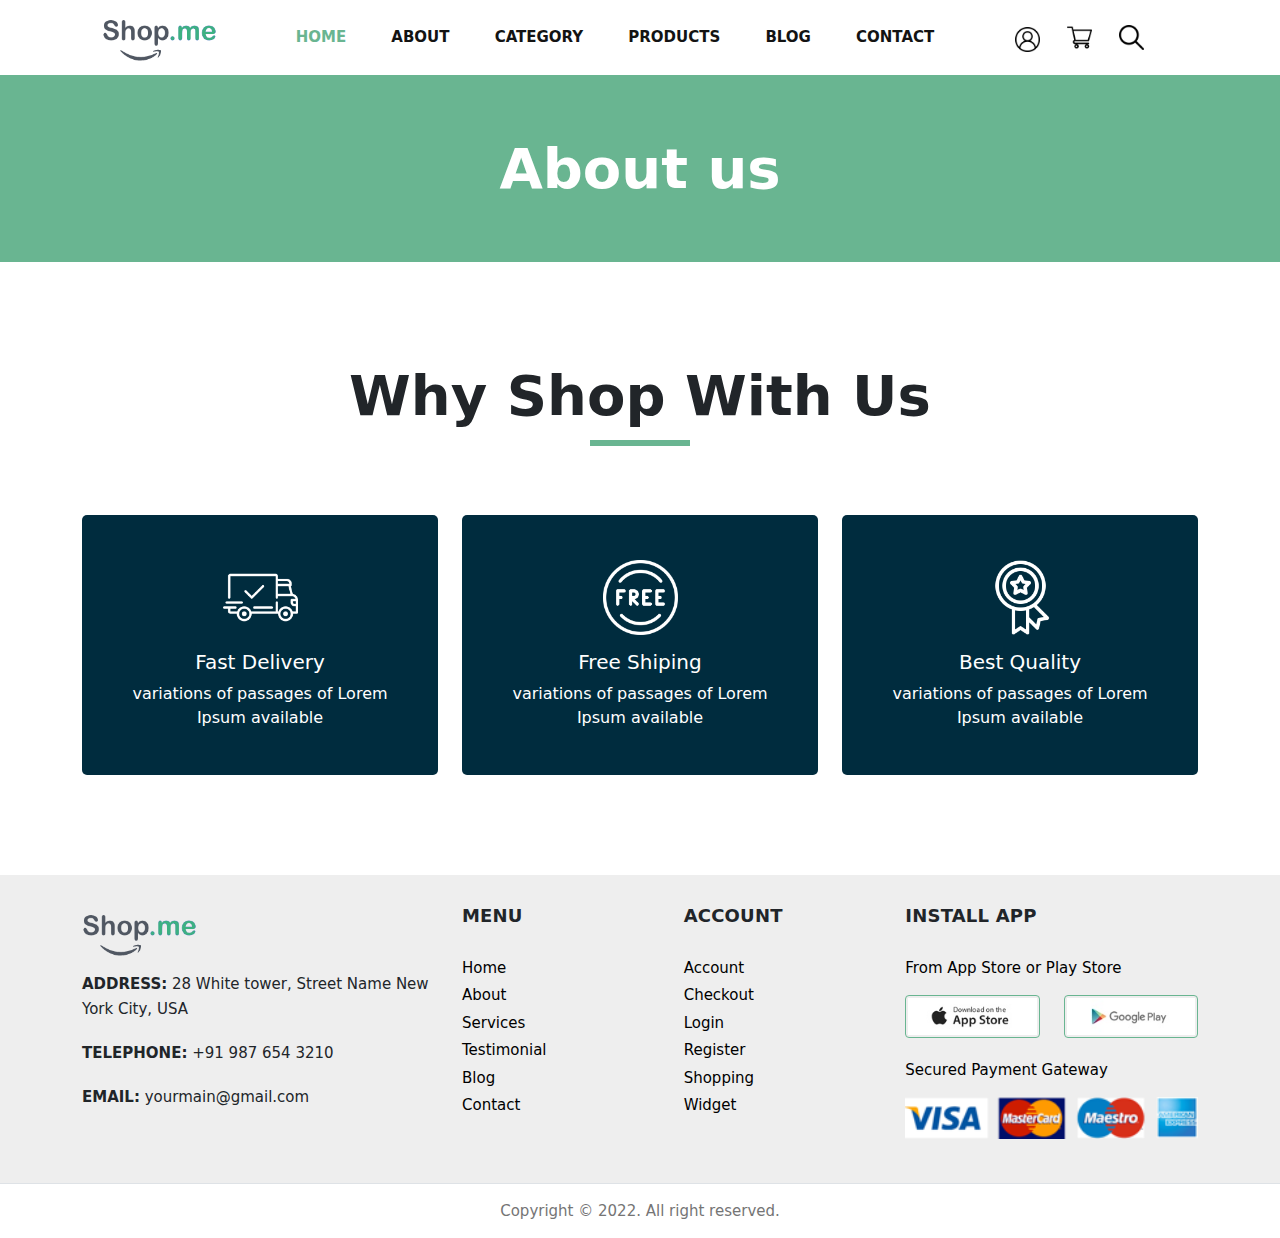
==== about.html @ d67a0553 "new version" ====
<!DOCTYPE html>
<html>
<head>
	<meta charset="utf-8">
	<meta name="viewport" content="width=device-width, initial-scale=1">
	<title></title>
	<script type="text/javascript" src="assets/js/jquery.min.js"></script>
	<link rel="stylesheet" type="text/css" href="style.css">
	<link rel="stylesheet" type="text/css" href="assets/css/bootstrap.min.css">
	<link rel="stylesheet" type="text/css" href="https://cdnjs.cloudflare.com/ajax/libs/font-awesome/6.2.0/css/all.min.css">
	<link rel="stylesheet" href="assets/css/swiper-bundle.min.css"/>
	<link rel="stylesheet" type="text/css" href="assets/css/owl.carousel.min.css">
    <style type="text/css">
    	.owl-nav i {
  font-size: 52px;
}

.owl-nav .owl-prev {
  left: -30px;
}

.owl-nav .owl-next {
  right: -30px;
}
.owl-carousel .nav-btn{
  height: 47px;
  position: absolute;
  width: 26px;
  cursor: pointer;
  top: 100px !important;
}

.owl-carousel .owl-prev.disabled,
.owl-carousel .owl-next.disabled{
pointer-events: none;
opacity: 0.2;
}

.owl-carousel .prev-slide{
  background: url(nav-icon.png) no-repeat scroll 0 0;
  left: -33px;
}
.owl-carousel .next-slide{
  background: url(nav-icon.png) no-repeat scroll -24px 0px;
  right: -33px;
}
.owl-carousel .prev-slide:hover{
 background-position: 0px -53px;
}
.owl-carousel .next-slide:hover{
background-position: -24px -53px;
}  
    </style>
</head>
<body>
	<div>
		<div class="login-register-popup" id="login-popup" style="display: none;">
    <div class="row m-0">
        <div class="col-lg-8 col-md-6 hide-on-mobile d-md-block d-sm-none p-0">
            <div class="login-register-popup-left hide-on-mobile">
            </div>
        </div>  
        <div class="col-lg-4 col-md-6 col-sm-12 col-12 p-0 m-0" style="background-color: #211E1E;">
            <div class="login-register-popup-right">
                <div class="login-register-popup-right-inner">
                <div class="login-popup-opt-section" style="">
                    
                    <div class="close-login-register-popup boadytext4">X</div>
                    <div class="login-register-popup-right-logo pb-3">
                    <a href="#!">    
                    <img class="mb-4" src="assets/img/logo.png">
                  </a>
                    </div>
                    
                    <div class="login-title">Sign In</div>
                    <div class="boadytext4 text-center py-4 text-center">Sign in to get started</div>
                    <div class="new-input-box" id="opt-input">
                        <div class="omrs-input-group">
                            <label class="omrs-input-underlined">
                              <input required="" id="signiniEmail" autocomplete="off">
                              <span class="omrs-input-label">Email</span>
                              <div class="omrs-input-helper"></div>
                            </label>
                        </div>
                    </div>
                    <span class="errormessage text-center createAccount" style="display:none;">Create an account to Sign In.</span> 
                    <div class="w-100 mt-3 cta-button"> <a href="#!" class="w-100 text-center">SIGN IN</a></div>
                    <div class="boadytext4 text-center pt-3 show-login-with-password-section mb-2" role="button">or use Social Login</div>
                    <div class="social-login">
                    <button type="button">
                        <div class="social-login-img-fb"></div>
                    </button>
                    <button type="button">
                        <div class="social-login-img-twt"></div>
                    </button>
                    <button type="button">
                        <div class="social-login-img-glg"></div>
                    </button>
                    </div>
                    <div class="boadytext4 pt-3 text-center">Don’t have an account? <span role="button" class="register-me-now highlight-primary create-account-section">Create Account</span></div>
                </div>
                     
           			 <div class="register-popup-section" style="display: none;">
                    <div class="close-login-register-popup boadytext4">X</div>
                    <div class="login-register-popup-right-logo pb-3">
                    <a href="https://arsenal.reeble.io/arsenal_digital">    <img src="/arsenal_digital/assets/img/web/logo-white-1.png"></a>
                    </div>
                    <div class="boadytext4 highlight-primary pb-3 text-center"></div>
                    <div class="boadytext4 text-center pb-4 text-center">Create an account</div>
                    <div class="new-input-box ">
                        <div class="omrs-input-group">
                            <label class="omrs-input-underlined">
                              <input required="" id="email" autocomplete="off">
                              <span class="omrs-input-label">Email</span>
                              <span class="omrs-input-helper"></span>
                            </label>
                        </div>
                    </div>  
                    <!-- <span class="errormessage text-center loginmessagebox create-acc-error"></span>     -->
                    <span class="errormessage text-center userExistError" style="display:none;">An account with this email exists. Please Sign In.</span>
                    <div class="cutsom-new-button-fill-new w-100 register-verify-otp-button mt-5 make-disable-button mb-3" id="requestotp">REQUEST OTP</div>
                    <div class="boadytext4 text-center">OR</div>
                    <div class="social-login ">
                    <button type="button">
                        <div class="social-login-img-fb"></div>
                    </button>
                    <button type="button">
                        <div class="social-login-img-twt"></div>
                    </button>
                    <button type="button">
                        <div class="social-login-img-glg"></div>
                    </button>
                    </div>
                    <div class="boadytext5 text-center pt-3 create-page-text">By signing up, you agree to our
                        <a href="https://arsenal.reeble.io/arsenal_digital/terms" class="create-redirect"> Terms of Service</a> and <a class="create-redirect" href="https://arsenal.reeble.io/arsenal_digital/privacy"> Privacy Policy.</a></div>
                                <div class="boadytext4 pt-3 text-center">Already have an account?<span class="sign-in-menu" style="color:var(--primary);"> Sign In</span></div>
                            </div>  
                    </div>
                </div>
            </div>
        </div>      
    </div>
	<section class="navigation">
  <div class="nav-container container">
    <div class="brand text-dark">
      <a class="text-dark" href="index.html">
<img class="my-2" src="assets/img/logo.png">
      </a>
    </div>
    <nav>
      <div class="nav-mobile"><a id="navbar-toggle" href="#!"><span></span></a></div>
      <ul class="nav-list m-0">
        <li>
          <a class="active" href="index.html">Home</a>
        </li>
        <li>
          <a href="about.html">About</a>
        </li>
        <li>
          <a href="#!">Category</a>
          <ul class="p-0 navbar-dropdown">
            <li>
              <a href="#!">Mens</a>
            </li>
            <li>
              <a href="#!">Womens</a>
            </li>
            <li>
              <a href="#!">Kids</a>
            </li>
          </ul>
        </li>
        <li>
          <a href="product.html">Products</a>
        </li>
        <li>
          <a href="blog.html">Blog</a>
        </li>
        <li>
          <a href="contact.html">Contact</a>
        </li>
        
      </ul>
    </nav>
    <div class="row justify-content-center align-items-center">
    	
    	
    	<div class="login-icon col-md-3">
    		<div>
    			<img src="assets/img/icons/user.png" width="25px">
    		</div>
    	</div>
    	<div class="cart col-md-3">
    		<div>
    			<img src="assets/img/icons/shopping-cart.png" width="25px">
    		</div>
    	</div>
    	<div class="search-box">
    		<input type="text" placeholder="Search here...">
    	</div>
    	<div class="search-icon col-md-3">
    		<div>
    			<img src="assets/img/icons/search.png" width="25px">
    		</div>
    	</div>
    	<div class="close-btn col-md-3">
    		<div>
    			<img src="assets/img/icons/close.png" width="38px">
    		</div>
    	</div>
    	
    </div>
  </div>
</section>
<section class="about-us why-shop mb-5">
	<div class="main-title-page">
				<h1>About us</h1>
			</div>
	<div class="container margin-top-bottom">
			<div class="main-title pb-4 mt-5">
				<h1>Why Shop With Us</h1>
			</div>
			<div class="row">
				<div class="col-md-4">
					<div class="box-outer">
						<div class="box-inner">
							<div class="image-box">
								<img src="assets/img/about-icon1.png" width="100%">
							</div>
							<div class="infomartion">
								<h5 class="about-title">Fast Delivery</h5>
								<p class="mb-0">variations of passages of Lorem Ipsum available</p>
							</div>
						</div>
					</div>
				</div>
				<div class="col-md-4">
					<div class="box-outer">
						<div class="box-inner">
							<div class="image-box">
								<img src="assets/img/about-icon2.png" width="100%">
							</div>
							<div class="infomartion">
								<h5 class="about-title">Free Shiping</h5>
								<p class="mb-0">variations of passages of Lorem Ipsum available</p>
							</div>
						</div>
					</div>
				</div>
				<div class="col-md-4">
					<div class="box-outer">
						<div class="box-inner">
							<div class="image-box">
								<img src="assets/img/about-icon3.png" width="100%">
							</div>
							<div class="infomartion">
								<h5 class="about-title">Best Quality</h5>
								<p class="mb-0">variations of passages of Lorem Ipsum available</p>
							</div>
						</div>
					</div>
				</div>

			</div>
		</div>
</section>
<footer>
	<div class="container">
		<div class="row mb-4">
			<div class="col-md-4">
				<div>
				<div class="logo-footer">
					<a href="#!">
						<img class="mt-1 mb-3" src="assets/img/logo.png">
					</a>
				</div>
				<div class="footer-info">
					<p>
						<strong>ADDRESS:</strong>
						 28 White tower, Street Name New York City, USA
					</p>
					<p>
						<strong>TELEPHONE:</strong>
						 +91 987 654 3210
					</p>
					<p>
						<strong>EMAIL:</strong>
						 yourmain@gmail.com
					</p>
				</div>
			</div>
			</div>
			<div class="col-md-8">
				<div class="row">
					<div class="col-md-7">
						<div class="row">
							<div class="col-md-6">
								<div class="widget_menu">
									<h3>MENU</h3>
									<ul>
                           <li><a href="#">Home</a></li>
                           <li><a href="#">About</a></li>
                           <li><a href="#">Services</a></li>
                           <li><a href="#">Testimonial</a></li>
                           <li><a href="#">Blog</a></li>
                           <li><a href="#">Contact</a></li>
                        </ul>
								</div>
							</div>
							<div class="col-md-6">
								<div class="widget_menu">
									<h3>ACCOUNT</h3>
									<ul>
                           <li><a href="#">Account</a></li>
                           <li><a href="#">Checkout</a></li>
                           <li><a href="#">Login</a></li>
                           <li><a href="#">Register</a></li>
                           <li><a href="#">Shopping</a></li>
                           <li><a href="#">Widget</a></li>
                        </ul>
								</div>
							</div>
						</div>
					</div>
					<div class="col-md-5">
						<div class="install-detail">
									<h3>INSTALL APP</h3>
									<p>From App Store or Play Store</p>
									<div class="row pt-3 ">
										<div class="col-md-6">
											<div class="platform">
												<a href="#!">
												<img src= "assets/img/app.jpg">
												</a>
											</div>
										</div>
										<div class="col-md-6">
											<div class="platform">
												<a href="#!">
												<img src= "assets/img/play.jpg">
											</a>
											</div>
										</div>
										<div class="payment-detail pt-3">
										<p>Secured Payment Gateway</p>
										<div class="row pt-3">
											<div class="col-md-12">
												<div class="payment-img">
													<a href="#!">
														<img src="assets/img/pay/pay.png" width="100%">
													</a>
												</div>
											</div>
											<!-- <div class="col-md-3"></div>
											<div class="col-md-3"></div>
											<div class="col-md-3"></div> -->
										</div>
									</div>
									</div>
								</div>
					</div>

				 </div>
			</div>

		</div>
	</div>
</footer>
<section class="copyright">
<div class="cpy_ footer-strip text-center py-3 border-top positon-absolute bottom-0">
         <p class="mx-auto">Copyright © 2022. All right reserved.
         
         </p>
      </div>
 </section>
</div>
 <script src="assets/js/swiper-bundle.min.js"></script>
<script type="text/javascript" src="assets/js/bootstrap.min.js"></script>
<script type="text/javascript" src="assets/js/owl.carousel.min.js"></script>
<script type="text/javascript" src="script.js"></script>

    <!-- <script type="text/javascript">
    	$('.owl-carousel').owlCarousel({
    loop:false,
    margin:30,
    nav:true,
    center:true,
    dots:true,
    autoplay:true,
    navText:["<div class='nav-btn prev-slide'></div>","<div class='nav-btn next-slide'></div>"],
    responsive:{
        0:{
            items:1
        },
        600:{
            items:3
        },
        1000:{
            items:5
        }
    }
})
    </script> -->
</body>
</html>
---- style.css ----
@import url('https://fonts.googleapis.com/css?family=Roboto');

:root {
    --primary: #69B591;
    /*--startingloadercolor: 52, 100, 115;*/
    --whitecolor: #fff;
    --blackfontcolor: #131313;
    --RobotoBold: "Roboto Bold";
    --RobotoMedium: "Roboto Medium";
}
body{
    margin: 0;
     padding: 0;
     font-family: 'Roboto', sans-serif;
     overflow-x: hidden!important;
}
a {
    text-decoration: none;
}
 .navigation {
    /*position: fixed;*/
    display: block;
    top: 0;
    width: 100%;
    background: #fff;
    padding: 5px;
    z-index: 99999;
}

 .brand {
     /*position: absolute;*/
     display: flex;
     justify-content: center;
     align-items: center;
     padding-left: 20px;
     /*float: left;*/
     line-height: 55px;
     text-transform: uppercase;
     font-size: 1.4em;
}

 .brand a, .brand a:visited {
     color: #ffffff;
     text-decoration: none;
}

.brand img{
    width: 115px;
}

 .nav-container {
     /*max-width: 1000px;*/
     margin: 0 auto;
     display: flex;
     justify-content: space-between;
}

 nav ul {
     list-style: none;
     margin: 0;
     padding: 0;

}
 nav ul li {
     position: relative;
     display: inline-block;
}
 nav ul li a,nav ul li a:visited {
     display: block;
     padding: 0 20px;
     line-height: 55px;
     text-decoration: none;
}
 nav ul li a{
     padding: 5px 20px;
    color: #131313;
    text-align: center;
    text-transform: uppercase;
    -webkit-transition: all 0.3s;
    transition: all 0.3s;
    font-weight: 700;
    font-size: 15px;
}
nav ul li a.active{
    color: var(--primary);
}
 nav ul li a:hover, nav ul li a:visited:hover {
     color: var(--primary);
}
}
}
 nav ul li a:not(:only-child):after, nav ul li a:visited:not(:only-child):after {
     padding-left: 4px;
     content: ' \025BE';
}
 nav ul li ul li {
     min-width: 190px;
}
 nav ul li ul li a {
     padding: 15px;
     line-height: 20px;
}
.search-box{
    position: absolute;
    right: -100%;
    /*height: 100%;*/
    width: 100%;
    display: flex;
    background: #fff;
    align-items: center;
    padding: 0 30px;
    transition: 0.5s ease-in-out;
}
.search-box.active{
    right: 0;
}
.search-box input{
    width: 100%;
    border: none;
    outline: none;
    height: 50px;
    font-size: 1.2em;
    background: #fff;
    border-bottom: 1px solid rgba(0, 0, 0, 0.5);
    }
 .navbar-dropdown {
     position: absolute;
     display: none;
     z-index: 1;
     background: #fff;
     box-shadow: 0 0 35px 0 rgba(0,0,0,0.25);
}

.additional{
    display: flex;
    justify-content: center;
    align-items: center;
    cursor: pointer;
}
.cart{
      padding: 5px 20px;
    color: #131313;
    text-align: center;
    text-transform: uppercase;
    /*border-radius: 5px;*/
    -webkit-transition: all 0.3s;
    transition: all 0.3s;
    font-weight: 700;
    cursor: pointer;
}
.search-icon{
    padding: 5px 20px;
    color: #131313;
    text-align: center;
    text-transform: uppercase;
    /*border-radius: 5px;*/
    -webkit-transition: all 0.3s;
    transition: all 0.3s;
    font-weight: 700;
    cursor: pointer;
    position: static;
    transition: 0.5s all;
}
.search-icon.active{
    position: relative;
}
.close-btn{
    opacity: 0;
    visibility: hidden;
    scale: 0;
    cursor: pointer;
}
.close-btn.active{
     opacity: 1;
    visibility: visible;
    scale: 1;
}
.login-icon{
    font-size: 20px;
     padding: 5px 20px;
    color: #131313;
    text-align: center;
    text-transform: uppercase;
    /*border-radius: 5px;*/
    -webkit-transition: all 0.3s;
    transition: all 0.3s;
    font-weight: 700;
    cursor: pointer;
}
.login-image-left{
    background: url('assets/img/3.png');
}
/*account page*/

.account-page{
    margin-bottom: 40px;
}
.form-container{
    background: #fff;
    /*width: 300px;*/
    height: 400px;
    position: relative;
    text-align: center;
    padding: 20px 0;
    margin: auto;
    overflow: hidden;
}
.form-container span{
    font-weight: bold;
    padding: 0 10px;
    color: #555;
    cursor: pointer;
    width: 100px;
    display: inline-block;
}
.form-btn{
    display: inline-block;
}
.boadytext4 {
    font-size: 16px;
    font-weight: 400;
    line-height: 26px;
}
.login-title{
        font-size: 36px;
    line-height: 19px;
    text-align: center;
    color: var(--primary);
    margin-bottom: 20px;
}
.login-register-popup {
    width: 100%;
    height: 100vh;
    position: fixed;
    background: var(--blackfontcolor);
    z-index: 100;
    display: none;
    z-index: 99999;
    color: white;
}
.login-register-popup-left {
    background: url(assets/img/b4.jpg)no-repeat;
    height: 100vh;
    background-size: cover;
    position: relative;
    overflow: hidden;
}
.login-register-popup-right-inner {
    position: relative;
    width: 100%;
}
.login-register-popup-right {
    height: 100vh;
    display: flex;
    width: 320px;
    MIN-WIDTH: 320px;
    align-items: center;
    margin: 0 auto;
    float: none;
    justify-content: center;
}
.login-register-popup-right-logo img {
    height: 70px;
    width: auto;
    margin: 0 auto;
    float: none;
    display: block;
}
.omrs-input-underlined{width: 100%;     position: relative;}

.omrs-input-underlined > input,
.omrs-input-filled > input {
    border: none;
        border-bottom: 0.125rem solid #F0EFF4;
    width: 100%;
    height: 62px;
    font-size: 16px;
    padding-left: 0.875rem;
    line-height: 147.6%;
    padding-top: 1.4rem;
    padding-bottom: 0.5rem;
    background: rgba(127, 131, 134, 0.1);
    color: rgb(127 131 134 / 84%);
}
.highlight-primary{color: var(--primary)!important;}


.omrs-input-underlined > input:focus,
.omrs-input-filled > input:focus {
    outline: none;
}

.omrs-input-underlined > .omrs-input-label,
.omrs-input-filled > .omrs-input-label {
    position: absolute;
    top: 1.2rem;
    left: 1rem;
    line-height: 147.6%;
    transition: top .2s;
}

.omrs-input-underlined > svg,
.omrs-input-filled > svg {
    position: absolute;
    top: 0.9375rem;
    right: 0.875rem;
    fill: var(--whitecolor);
}

.omrs-input-underlined > .omrs-input-helper,
.omrs-input-filled > .omrs-input-helper {
    font-size: 0.9375rem;
    color: var(--whitecolor);
    letter-spacing: 0.0275rem;
    margin: 0.125rem 0.875rem;
}

.omrs-input-underlined > input:hover,
.omrs-input-filled > input:hover {
}
.otperrormssg{
    color:red;
}

.errormessage,
.omrs-input-underlined > .omrs-input-helper{
    color: red;
    margin-top: 10px;
    letter-spacing: 0.0275rem;
    margin: 0.125rem ;
   /*  display: block;
    margin-left: 13px; */
}
.loginmessagebox{
       /*  min-height: 20px;
    margin: 30px 0;
    display: block; */
    }
.omrs-input-underlined > input:focus + .omrs-input-label,
.omrs-input-underlined > input:valid + .omrs-input-label,
.omrs-input-filled > input:focus + .omrs-input-label,
.omrs-input-filled > input:valid + .omrs-input-label {
    top: 0;
    /*font-size: 1.5rem;*/
    margin-bottom: 32px;;
}

.omrs-input-underlined:not(.omrs-input-danger) > input:focus + .omrs-input-label,
.omrs-input-filled:not(.omrs-input-danger) > input:focus + .omrs-input-label {
    color: var(--primary);
}

.omrs-input-label{   }
.omrs-input-underlined:not(.omrs-input-danger) > input:focus,
.omrs-input-filled:not(.omrs-input-danger) > input:focus {
    border-color: var(--primary);
}

.omrs-input-underlined:not(.omrs-input-danger) > input:focus ~ svg,
.omrs-input-filled:not(.omrs-input-danger) > input:focus ~ svg {
    /*fill: var(--omrs-color-ink-high-contrast);*/
}

/** DISABLED **/

.omrs-input-underlined > input:disabled {
    background: var(--omrs-color-bg-low-contrast);
    cursor: not-allowed;
}

.omrs-input-underlined > input:disabled + .omrs-input-label,
.omrs-input-underlined > input:disabled ~ .omrs-input-helper{
    color: var(--omrs-color-ink-low-contrast);
}

.omrs-input-underlined > input:disabled ~ svg {
    fill: var(--omrs-color-ink-low-contrast);
}
.social-login {
    text-align: center;
}
.social-login button {
    outline: none;
    border: none;
    margin: 5px 0;
    padding: 0;
}
.social-login .social-login-img-fb {
    background-image: url(assets/img/social-login-fb.png);
    background-position: 0px 0px;
    background-size: 741px 35px;
    width: 247px;
    height: 35px;
    line-height: 35px;
    background-repeat: no-repeat;
    position: static;
}
.social-login .social-login-img-twt {
    background-image: url(assets/img/social-login-glg.png);
    background-position: -247px 0px;
    background-size: 741px 35px;
    width: 247px;
    height: 35px;
    line-height: 35px;
    background-repeat: no-repeat;
    position: static;
}
.social-login .social-login-img-glg {
    background-image: url(assets/img/social-login-twt.png);
    background-position: -494px 0px;
    background-size: 741px 35px;
    width: 247px;
    height: 35px;
    line-height: 35px;
    background-repeat: no-repeat;
    position: static;
}
.close-login-register-popup {
    position: absolute;
    top: -15px;
    right: -15px;
    width: 30px;
    height: 30px;
    background: #303334;
    border-radius: 50%;
    text-align: center;
    box-shadow: 1px 2px 3px #00000087;
    cursor: pointer;
    display: flex;
    justify-content: center;
    align-items: center;
}
.form-container form{
    max-width: 300px;
    padding: 0 02px;
    position: absolute;
    top: 130px;
    transition: transform 1s;
}
form input{
    width: 100%;
    height: 30px;
    margin: 10px 0;
    padding: 0 10px;
    border: 1px solid #ccc;
}
form .btn{
    width: 100%;
    border: none;
    cursor: pointer;
    margin: 10px 0;
}
form .btn:focus{
    outline: none;
}
#loginform{
    left: -300px;
    padding: 0px 15px;
}
#regform{
    left: 0;
    padding: 0px 15px;
}
form a{
    font-size: 12px;
}
#indicator{
    width: 100px;
    border: none;
    background: var(--primary);
    height: 3px;
    margin-top: 8px;
    transform: translateX(100px);
    transition: transform 1s;
}
/*account page*/
.hero-section{
    width: 100%;
    /*height: 90%;*/
    background: #D9E7E8;
    padding:10px 0 0 0 ;
    /*margin-top: 75px;*/

}
.main-color{
    color: var(--primary);
}
.info{
    /*margin-left: 8%;*/
    margin-top: 20%;
}
.info h1{
    font-size: 65px;
    color: var(--secondary-color);
    margin-bottom: 20px;
    font-weight: 800;
}
.name{
    color: #ff4321;
}
.info p{
   color: var(--blackfontcolor);
    line-height: 25px;
    font-size: 18px;
    margin-top: 20px;
    margin-bottom: 1.5rem;
}
.info a{
    background: var(--primary);
    padding: 10px 18px;
    text-decoration: none;
    color: var(--primary-color);
    display: inline-block;
    margin: 30px 0;
    border-radius: 5px;
}
.info a:hover{
color: var(--primary);
}
.img-box{
    width: 100%;
    height: 90vh;
  background: url('assets/img/slider-bg.png');
  background-repeat: no-repeat;
  background-size: 105%;
  background-position: top; center;

}
.img-box img{
   width: 100%;
}
.cta-button a{
        display: inline-block;
    padding: 12px 45px;
    background-color: var(--primary);
    border: 1px solid var(--primary);
    color: #ffffff;
    border-radius: 0;
    -webkit-transition: all 0.3s;
    transition: all 0.3s;
    margin-top: 10px;
    font-weight: 700;
    text-decoration: none;
}
.cta-button a:hover{
    background: transparent;
    color: var(--primary);
    border: 1px solid var(--primary);
}
.layout_padding{
    padding: 70px 0 40px;
}
.main-title h1{
        position: relative;
    margin-bottom: 0;
    font-size: 3.5rem;
    font-weight: bold;
    text-align: center;
}
.main-title-page{
        background: var(--primary);
    padding: 60px;
    color: #fff;
}
.main-title-page h1{
        position: relative;
    margin-bottom: 0;
    font-size: 3.5rem;
    font-weight: bold;
    text-align: center;
}
.why-shop .box-outer{
        text-align: center;
    margin-top: 45px;
    background-color: #002c3e;
    padding: 45px 50px;
    border-radius: 5px;
    color: #ffffff;
}
.why-shop .image-box{
        margin-bottom: 15px
}
.why-shop .image-box img{
    width: 75px;
}
.why-shop .information .about-title{
    font-size: 21px;
    font-weight: 700;
}
.why-shop .information p{
font-weight: 200;
}
.product-box{
   -webkit-box-shadow: -1px 0px 15px -4px rgba(158,158,158,1);
-moz-box-shadow: -1px 0px 15px -4px rgba(158,158,158,1);
box-shadow: -1px 0px 15px -4px rgba(158,158,158,1);
padding: 10px;
position: relative;
border-radius: 20px;
}
.product-image img{
    width: 100%;
    border-radius: 20px;
}
.company-name{
        font-size: 12px;
    color: darkgrey;
}
.product-name{
    font-size: 17px;
    color: var(--primary);
    font-weight: 700;
}
.stars{
display: flex;
margin: 6px 0;
}
.stars img{
    padding-right: 4px;
}
.add-to-cart{
    color: var(--primary);
}
.product-price{
    font-size: 18px;
    color: var(--primary);
    font-weight: 800;
}

.main-title:after{
        content: '';
    height: 6px;
    background: var(--primary);
    width: 100px;
    display: block;
    margin: 0 auto;
    margin-top: 11px;
}
.nav.nav-tabs{
   justify-content: center;
    border: none;
    font-size: 17px;
    margin: 20px 0 55px;
    font-weight: 500;
}
.nav-tabs .nav-item.show .nav-link, .nav-tabs .nav-link.active{
    color: var(--primary)!important;
    border: none!important;
    border-bottom: 2px solid var(--primary)!important;
    font
}
.nav-tabs .nav-link{
    color: var(--blackfontcolor)!important;
    border: none!important;
    margin-right: 15px;
}
.nav-tabs .nav-link:focus, .nav-tabs .nav-link:hover{
    /*border: none!important;*/
    outline: none!important;
}
.news-background{
    background:linear-gradient(to bottom, rgba(0, 0, 0, 0.542), rgba(0, 0, 0, 0.73)),url('assets/img/cta-bg.jpeg');
     width: 100%;
    /*height: 90vh;*/
    height: 300px;
  background-repeat: no-repeat;
  background-size: cover;
  background-position:  center;
  position: relative;
}
.news-background .offer-info{
    text-align: center;
    color: #fff;
}
.primary-color{
    color: var(--primary);
}
.offer-info p{
    font-weight: 600;
}
.news-text{
    font-size: 40px;
    font-weight: 800;
}
.news-background{
    display: flex;
    justify-content: center;
    align-items: center;
}
.latest-blog .card{
     border-radius: 0;
    border: 0;
    box-shadow: 0 2px 6px 0 rgb(218 218 253 / 55%), 0 2px 6px 0 rgb(206 206 238 / 44%);
}
.light-color{
    color: #797979;
}
.letter{
   background: #071F40;
    padding: 50px 0;
    color: #fff;
}
.letter input{
    width: 100%;
    height: 60px;
    border: none;
    border-radius: 8px;
    outline: none;
    padding: 5px 25px;
    background-color: #ffffff;
    margin-top: 15px;
    text-align: left;
}
.letter h1{
    font-size: 35px;
    font-weight: 700;
}
.letter p{
    color: #596B84;
    font-weight: 600;
}
.offer-color{
    color: #C29254;
}
.cta-button-news{
           position: absolute;
    top: 15px;
    right: 12px;
}
.cta-button-news a{
        display: inline-block;
    padding: 13px 45px;
    background-color: var(--primary);
    border: 1px solid var(--primary);
    color: #ffffff;
    font-weight: 700;
    text-decoration: none;
    border-radius: 0px 8px 8px 0;
    line-height: 32px;
}
.cta-button-news a:hover{
    color: #fff;
}
footer{
    padding: 30px 0 20px;
    background: #EEEEEE;
}
.logo-footer{
    /*margin-bottom: 35px;*/
}
.logo-footer img{
    width: 115px;

}
.footer-info p{
    margin-bottom: 1.2rem;
    line-height: 25px;
    font-size: 15px;
}
.widget_menu{
    float: left;
    width: 100%;
}
.widget_menu h3{
    font-size: 18px;
    font-weight: 700;
    text-transform: uppercase;
    letter-spacing: 0.2px;
    margin-bottom: 25px;
}
.widget_menu ul{
    list-style: none;
    padding: 0;
    margin: 0;
}
.widget_menu ul li {
    float: left;
    width: 100%;
}
.widget_menu ul li a {
    font-size: 15px;
    color: #000;
    margin-bottom: 0;
    float: left;
    width: 100%;
    margin-top: 5px;
    text-decoration: none;
    /*font-size: 15px;*/
}
.install-detail{
    float: left;
    width: 100%;
}
.install-detail h3{
    font-size: 18px;
    font-weight: 700;
    text-transform: uppercase;
    letter-spacing: 0.2px;
    margin-bottom: 25px;
}
.install-detail p{
    font-size: 15px;
    color: #000;
    margin-bottom: 0;
    float: left;
    width: 100%;
    margin-top: 5px;
    text-decoration: none;
}
.platform{
   border: 1px solid var(--primary);
    border-radius: 4px;
    padding: 2px;
}
.platform img{
    width: 100%;
}
/*.cpy_{
    background: #222;
    text-align: center;
    padding: 20px 0;
}*/
.cpy_ p {
    margin: 0;
    color: #757575;
    font-size: 15px;
    font-weight: 400;
    /*color: #000;*/
}
/* Mobile navigation */

 .nav-mobile {
     display: none;
     position: absolute;
     top: 0;
     right: 0;
     background: #000;
     height: 50px;
     width: 50px;
}

 @media only screen and (max-width: 800px) {
     .nav-mobile {
         display: block;
    }
    body{
     overflow-x: hidden!important;
}
     nav {
         width: 100%;
         padding: 0px 0 15px;
    }
     nav ul {
         display: none;
    }
     nav ul li {
         float: none;
         display: block;
    }
     nav ul li a {
         padding: 15px;
         line-height: 20px;
         /*background: #262626;*/
    }
     nav ul li ul li a {
         padding-left: 30px;
    }
     .navbar-dropdown {
         position: static;
}
    .navigation{
    padding: 0;
}
    .brand{
        position: absolute;
    top: 10px;
}
    .additional{
    display: none;
}
    .hide-on-mobile{
        display: none;
    }
    .show-on-mobile{
        display: block!important;
    }
    .hide-on-desktop{
        display: block;
    }
    .mobile-edit{
        display: flex!important;
        margin-left: 20px;
    }
   .brand img {
    width: 85px;
    position: relative;
    bottom: 15px;
}
    .nav-container{
        display: block;
    }
}
 @media screen and (min-width:800px) {
     .nav-list {
         display: block !important;
    }
}
 #navbar-toggle {
    position: absolute;
    left: 11px;
    top: 13px;
    cursor: pointer;
    padding: 10px 35px 16px 0px;
}
 #navbar-toggle span, #navbar-toggle span:before, #navbar-toggle span:after {
     cursor: pointer;
     border-radius: 1px;
     height: 3px;
     width: 30px;
     background: #ffffff;
     position: absolute;
     display: block;
     content: '';
     transition: all 300ms ease-in-out;
}
 #navbar-toggle span:before {
     top: -10px;
}
 #navbar-toggle span:after {
     bottom: -10px;
}
 #navbar-toggle.active span {
     background-color: transparent;
}
 #navbar-toggle.active span:before, #navbar-toggle.active span:after {
     top: 0;
}
 #navbar-toggle.active span:before {
     transform: rotate(45deg);
}
 #navbar-toggle.active span:after {
     transform: rotate(-45deg);
}
.margin-top-bottom{
    margin: 100px auto;
 }
 .contact-form textarea{
    outline: none;
    
    padding: 15px;
    border: 1px solid #e5e6e9;
 }
.contact-form textarea::placeholder{
    color:#a1a1a1 ;
    font-size: 13px;
}
.contact-form input[type=text]{
    outline: none; 
    padding: 15px;
    border: 1px solid #e5e6e9;
}
.contact-form input[type=text]::placeholder{
     color:#a1a1a1 ;
    font-size: 13px;
}
.contact-form input[type=email]{
    outline: none; 
    padding: 15px;
    border: 1px solid #e5e6e9;
}
.contact-form input[type=email]::placeholder{
     color:#a1a1a1 ;
    font-size: 13px;
}
.contact-title h2{
    font-size: 27px;
    font-weight: 600;
    margin-bottom: 20px;
}
.more-contact-info img{
    width: 25px;
}
.right-icon-text h4{
    font-size: 16px;
    margin-bottom: 0;
    color: #2a2a2a;
}
.right-icon-text p{
    color: #8a8a8a;
    font-size: 16px;
    line-height: 30px;
    margin-bottom: 15px;
    font-weight: 400;
    line-height: 1.6;
}


/*--------single product details---------*/
.single-product{
    margin-top: 80px;
}
.single-product  img{
    padding: 0;
}
.single-product{
    padding: 20px;
}
.single-product h4{
    margin: 20px 0;
    font-size: 22px;
    font-weight: bold;
}
.single-product select{
    display: block;
    padding: 10px;
    margin-top: 20px;
}
.single-product input{
    width: 50px;
    height: 40px;
    padding-left: 10px;
    font-size: 20px;
    margin-right: 10px;
    border: 1px solid var(--primary);
}
input:focus{
    outline: none;
}
.single-product .fa{
    color: var(--primary);
    margin-left: 10px;
}
.small-img-row{
    display: flex;
    justify-content: space-between;
}
.small-img-col{
    flex-basis: 24%;
    cursor: pointer;
}
.single-product-details h1{
    font-size: 50px;
    line-height: 60px;
    margin: 25px 0;
}
.single-product-details h4{
    margin: 20px 0;
    font-size: 22px;
    font-weight: bold;
}
.single-product-details select{
    display: block;
    padding: 10px;
    margin-top: 20px;
    border: 1px solid var(--primary);
    outline: none;
}
.single-product-details input{
    width: 50px;
    height: 40px;
    padding-left: 10px;
    font-size: 20px;
    margin-right: 10px;
    border: 1px solid var(--primary);
}



.hide-on-desktop{display: none;}
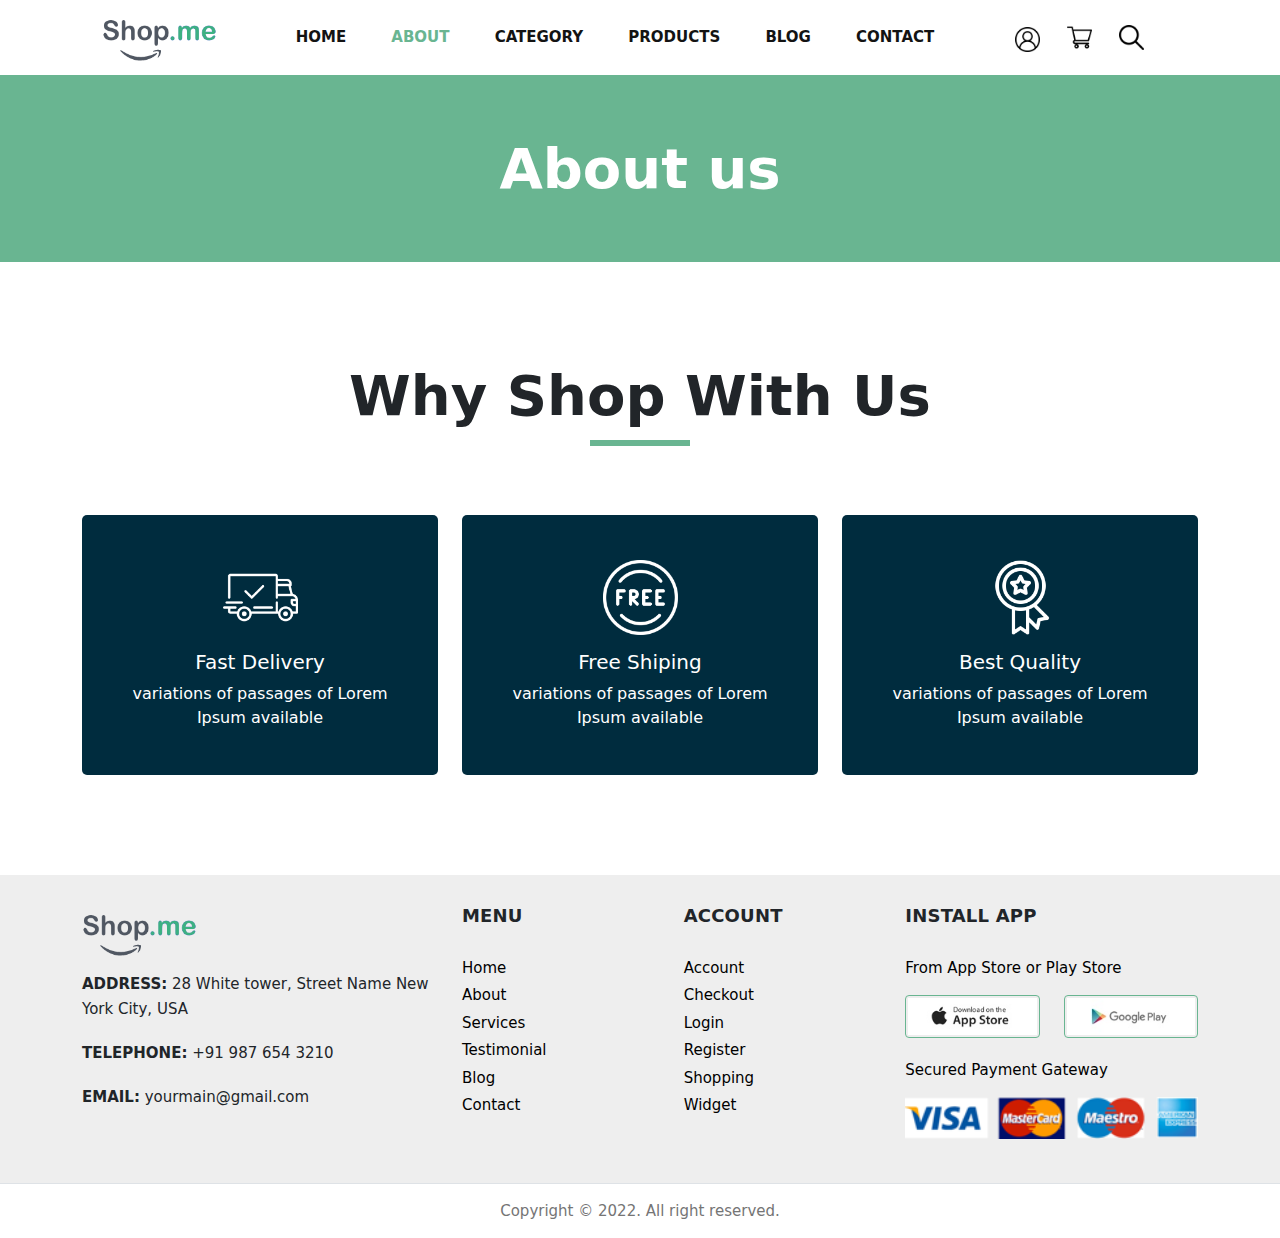
==== commit 49fe9a3c: "new version" ====
--- a/about.html
+++ b/about.html
@@ -151,10 +151,10 @@
       <div class="nav-mobile"><a id="navbar-toggle" href="#!"><span></span></a></div>
       <ul class="nav-list m-0">
         <li>
-          <a class="active" href="index.html">Home</a>
-        </li>
-        <li>
-          <a href="about.html">About</a>
+          <a  href="index.html">Home</a>
+        </li>
+        <li>
+          <a class="active" href="about.html">About</a>
         </li>
         <li>
           <a href="#!">Category</a>
@@ -185,12 +185,12 @@
     <div class="row justify-content-center align-items-center">
     	
     	
-    	<div class="login-icon col-md-3">
+    	<div class="login-icon hide-on-mobile col-md-3">
     		<div>
     			<img src="assets/img/icons/user.png" width="25px">
     		</div>
     	</div>
-    	<div class="cart col-md-3">
+    	<div class="cart hide-on-mobile col-md-3">
     		<div>
     			<img src="assets/img/icons/shopping-cart.png" width="25px">
     		</div>
@@ -198,12 +198,12 @@
     	<div class="search-box">
     		<input type="text" placeholder="Search here...">
     	</div>
-    	<div class="search-icon col-md-3">
+    	<div class="search-icon hide-on-mobile col-md-3">
     		<div>
     			<img src="assets/img/icons/search.png" width="25px">
     		</div>
     	</div>
-    	<div class="close-btn col-md-3">
+    	<div class="close-btn  hide-on-mobile col-md-3">
     		<div>
     			<img src="assets/img/icons/close.png" width="38px">
     		</div>
--- a/style.css
+++ b/style.css
@@ -591,6 +591,7 @@
 font-weight: 200;
 }
 .product-box{
+    cursor: pointer;
    -webkit-box-shadow: -1px 0px 15px -4px rgba(158,158,158,1);
 -moz-box-shadow: -1px 0px 15px -4px rgba(158,158,158,1);
 box-shadow: -1px 0px 15px -4px rgba(158,158,158,1);
@@ -848,7 +849,7 @@
 }
      nav {
          width: 100%;
-         padding: 0px 0 15px;
+         padding: 35px 0 15px;
     }
      nav ul {
          display: none;
@@ -892,7 +893,7 @@
         margin-left: 20px;
     }
    .brand img {
-    width: 85px;
+    width: 95px;
     position: relative;
     bottom: 15px;
 }
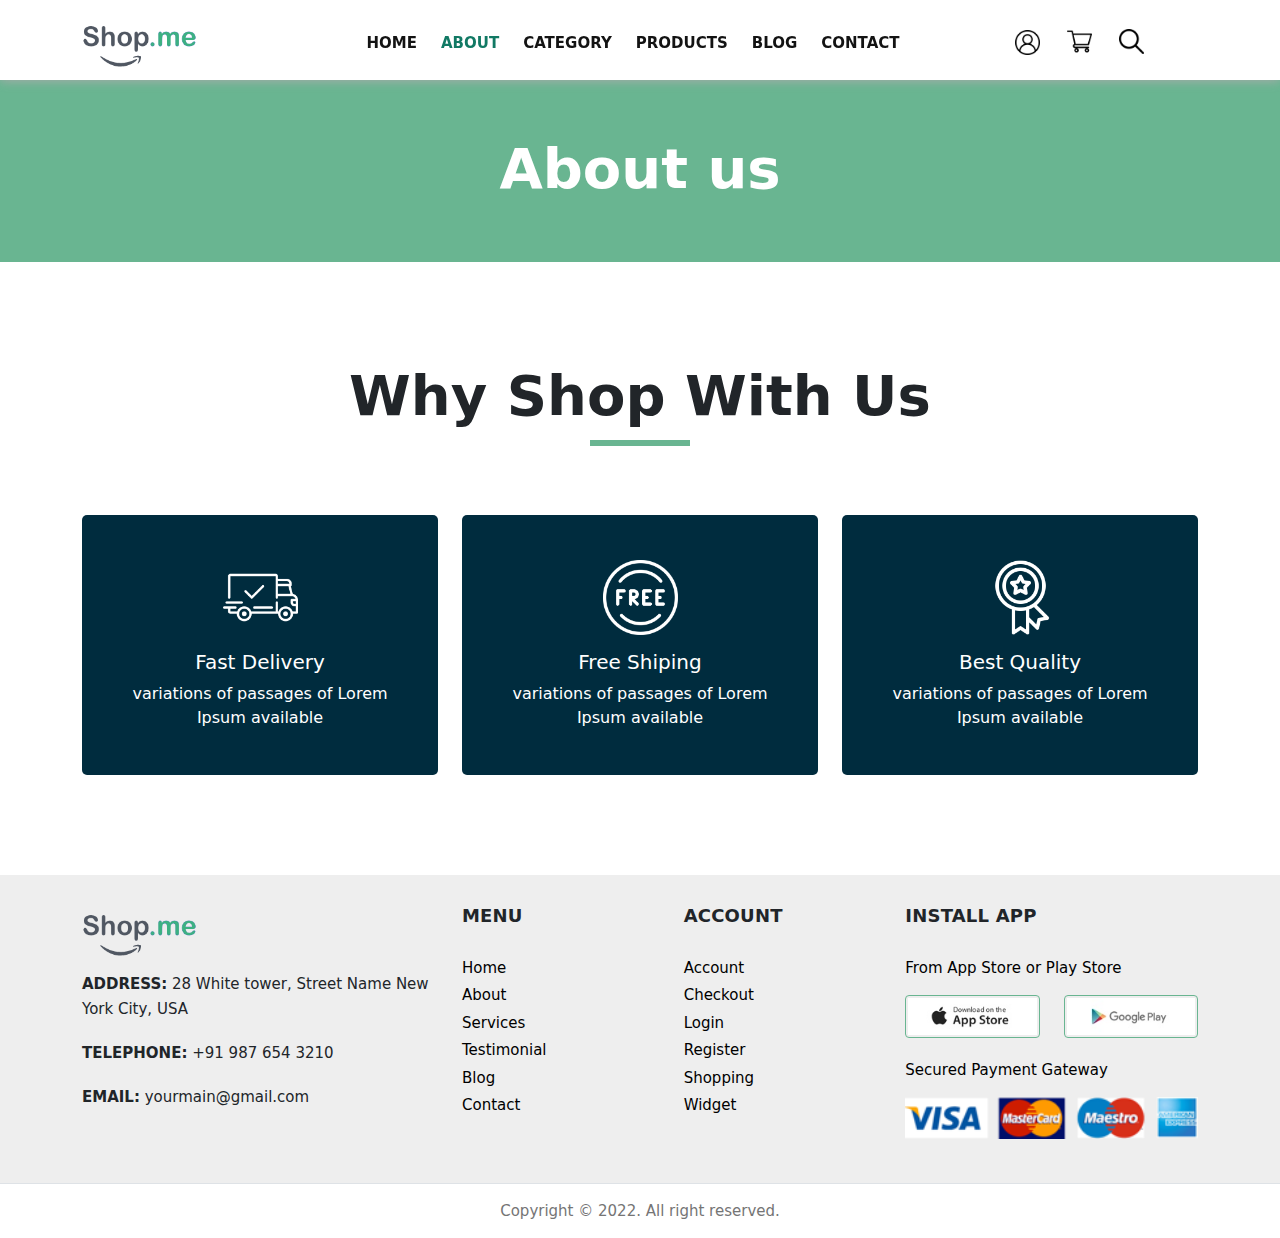
==== commit 895e1f17: "new deployed" ====
--- a/about.html
+++ b/about.html
@@ -140,21 +140,20 @@
             </div>
         </div>      
     </div>
-	<section class="navigation">
-  <div class="nav-container container">
-    <div class="brand text-dark">
-      <a class="text-dark" href="index.html">
-<img class="my-2" src="assets/img/logo.png">
-      </a>
-    </div>
-    <nav>
-      <div class="nav-mobile"><a id="navbar-toggle" href="#!"><span></span></a></div>
-      <ul class="nav-list m-0">
+	<nav class="navbar">
+        <div class="navbar-container container">
+            <input type="checkbox" name="" id="">
+            <div class="hamburger-lines">
+                <span class="line line1"></span>
+                <span class="line line2"></span>
+                <span class="line line3"></span>
+            </div>
+            <ul class="menu-items m-0">
         <li>
           <a  href="index.html">Home</a>
         </li>
         <li>
-          <a class="active" href="about.html">About</a>
+          <a href="about.html" class="active">About</a>
         </li>
         <li>
           <a href="#!">Category</a>
@@ -174,44 +173,65 @@
           <a href="product.html">Products</a>
         </li>
         <li>
-          <a href="blog.html">Blog</a>
+          <a  href="blog.html">Blog</a>
         </li>
         <li>
           <a href="contact.html">Contact</a>
+        </li>
+         <li class="hide-on-desktop show-on-mobile">
+          <a href="#!">Search <span> <img src="assets/img/icons/search.png" style="padding-left:5px;" width="24px"></span></a>
         </li>
         
       </ul>
+
+            <div class="logo">
+            	 <a class="text-dark" href="index.html">
+<img class="my-2" src="assets/img/logo.png" width="115px">
+      </a>
+            </div>
+             <div class="cart hide-on-desktop show-on-mobile position-absolute col-md-3" style="right:0;">
+        <div>
+          <img src="assets/img/icons/shopping-cart.png" width="25px">
+        </div>
+      </div>
+      <div class="login-icon hide-on-desktop show-on-mobile position-absolute col-md-3" style="right:50px;">
+        <div>
+          <img src="assets/img/icons/user.png" width="25px">
+        </div>
+      </div>
+
+
+
+            <div class="row justify-content-center align-items-center" style="order:3;">
+      
+      
+      <div class="login-icon hide-on-mobile col-md-3">
+        <div>
+          <img src="assets/img/icons/user.png" width="25px">
+        </div>
+      </div>
+      <div class="cart hide-on-mobile col-md-3">
+        <div>
+          <img src="assets/img/icons/shopping-cart.png" width="25px">
+        </div>
+      </div>
+      <div class="search-box">
+        <input type="text" placeholder="Search here...">
+      </div>
+      <div class="search-icon hide-on-mobile col-md-3">
+        <div>
+          <img src="assets/img/icons/search.png" width="25px">
+        </div>
+      </div>
+      <div class="close-btn  hide-on-mobile col-md-3">
+        <div>
+          <img src="assets/img/icons/close.png" width="38px">
+        </div>
+      </div>
+      
+    </div>
+        </div>
     </nav>
-    <div class="row justify-content-center align-items-center">
-    	
-    	
-    	<div class="login-icon hide-on-mobile col-md-3">
-    		<div>
-    			<img src="assets/img/icons/user.png" width="25px">
-    		</div>
-    	</div>
-    	<div class="cart hide-on-mobile col-md-3">
-    		<div>
-    			<img src="assets/img/icons/shopping-cart.png" width="25px">
-    		</div>
-    	</div>
-    	<div class="search-box">
-    		<input type="text" placeholder="Search here...">
-    	</div>
-    	<div class="search-icon hide-on-mobile col-md-3">
-    		<div>
-    			<img src="assets/img/icons/search.png" width="25px">
-    		</div>
-    	</div>
-    	<div class="close-btn  hide-on-mobile col-md-3">
-    		<div>
-    			<img src="assets/img/icons/close.png" width="38px">
-    		</div>
-    	</div>
-    	
-    </div>
-  </div>
-</section>
 <section class="about-us why-shop mb-5">
 	<div class="main-title-page">
 				<h1>About us</h1>
@@ -294,7 +314,7 @@
 				<div class="row">
 					<div class="col-md-7">
 						<div class="row">
-							<div class="col-md-6">
+							<div class="col-md-6 col-sm-6 col-6">
 								<div class="widget_menu">
 									<h3>MENU</h3>
 									<ul>
@@ -307,7 +327,7 @@
                         </ul>
 								</div>
 							</div>
-							<div class="col-md-6">
+							<div class="col-md-6 col-sm-6 col-6">
 								<div class="widget_menu">
 									<h3>ACCOUNT</h3>
 									<ul>
--- a/style.css
+++ b/style.css
@@ -17,8 +17,200 @@
 a {
     text-decoration: none;
 }
- .navigation {
-    /*position: fixed;*/
+*,
+*::after,
+*::before{
+    box-sizing: border-box;
+    padding: 0;
+    margin: 0;
+}
+
+.html{
+    font-size: 62.5%;
+}
+
+.navbar input[type="checkbox"],
+.navbar .hamburger-lines{
+    display: none;
+}
+
+.container{
+    max-width: 1200px;
+    width: 90%;
+    margin: auto;
+}
+
+.navbar{
+    box-shadow: 0px 1px 10px 0px #aaa;
+    position: fixed!important;
+    width: 100%;
+    background: #fff;
+    color: #000;
+    /*opacity: 0.85;*/
+    z-index: 100;
+}
+
+.navbar-container{
+    display: flex;
+    justify-content: space-between;
+    height: 64px;
+    align-items: center;
+}
+
+.menu-items{
+    order: 2;
+    display: flex;
+}
+.logo{
+    order: 1;
+    font-size: 2.3rem;
+}
+
+.menu-items li{
+    list-style: none;
+    margin-left: 1.5rem;
+    font-size: 1.3rem;
+}
+
+.navbar a{
+    /*padding: 5px 20px;*/
+    color: #131313;
+    text-align: center;
+    text-transform: uppercase;
+    -webkit-transition: all 0.3s;
+    transition: all 0.3s;
+    font-weight: 700;
+    font-size: 15px;
+    text-decoration: none;
+}
+
+.navbar a:hover{
+    color: #117964;
+}
+.navbar .active {
+    color: #117964;
+}
+@media (max-width: 768px){
+    .navbar{
+        opacity: 0.95;
+    }
+
+    .navbar-container input[type="checkbox"],
+    .navbar-container .hamburger-lines{
+        display: block;
+    }
+
+    .navbar-container{
+        display: block;
+        position: relative;
+        height: 64px;
+    }
+
+    .navbar-container input[type="checkbox"]{
+        position: absolute;
+        display: block;
+        height: 32px;
+        width: 30px;
+        top: 20px;
+        left: 20px;
+        z-index: 5;
+        opacity: 0;
+        cursor: pointer;
+    }
+
+    .navbar-container .hamburger-lines{
+        display: block;
+        height: 25px;
+        width: 33px;
+        position: absolute;
+        top: 20px;
+        left: 20px;
+        z-index: 2;
+        display: flex;
+        flex-direction: column;
+        justify-content: space-between;
+    }
+
+    .navbar-container .hamburger-lines .line{
+        display: block;
+        height: 4px;
+        width: 100%;
+        border-radius: 10px;
+        background: #333;
+    }
+    
+    .navbar-container .hamburger-lines .line1{
+        transform-origin: 0% 0%;
+        transition: transform 0.3s ease-in-out;
+    }
+
+    .navbar-container .hamburger-lines .line2{
+        transition: transform 0.2s ease-in-out;
+    }
+
+    .navbar-container .hamburger-lines .line3{
+        transform-origin: 0% 100%;
+        transition: transform 0.3s ease-in-out;
+    }
+
+    .navbar .menu-items{
+        padding-top: 100px;
+        background: #fff;
+        height: 100vh;
+        width: 220px;
+        transform: translate(-150%);
+        display: flex;
+        flex-direction: column;
+        margin-left: -40px!important;
+        padding-left: 50px;
+        transition: transform 0.5s ease-in-out;
+        box-shadow:  5px 0px 10px 0px #aaa;
+        overflow: scroll;
+    }
+
+    .navbar .menu-items li{
+        margin-bottom: 1.8rem;
+        font-size: 1.1rem;
+        font-weight: 500;
+    }
+
+    .logo{
+        position: absolute;
+        /*top: 10px;*/
+        left: 70px;
+        font-size: 2.5rem;
+        /*padding: ;*/
+    }
+    .logo img{
+        width: 100px!important;
+    }
+
+
+    .navbar-container input[type="checkbox"]:checked ~ .menu-items{
+        transform: translateX(0);
+    }
+
+    .navbar-container input[type="checkbox"]:checked ~ .hamburger-lines .line1{
+        transform: rotate(45deg);
+    }
+
+    .navbar-container input[type="checkbox"]:checked ~ .hamburger-lines .line2{
+        transform: scaleY(0);
+    }
+
+    .navbar-container input[type="checkbox"]:checked ~ .hamburger-lines .line3{
+        transform: rotate(-45deg);
+    }
+
+}
+
+@media (max-width: 500px){
+    .navbar-container input[type="checkbox"]:checked ~ .logo{
+        /*display: none;*/
+    }
+}
+ /*.navigation {
+    
     display: block;
     top: 0;
     width: 100%;
@@ -28,12 +220,11 @@
 }
 
  .brand {
-     /*position: absolute;*/
+  
      display: flex;
      justify-content: center;
      align-items: center;
      padding-left: 20px;
-     /*float: left;*/
      line-height: 55px;
      text-transform: uppercase;
      font-size: 1.4em;
@@ -49,7 +240,6 @@
 }
 
  .nav-container {
-     /*max-width: 1000px;*/
      margin: 0 auto;
      display: flex;
      justify-content: space-between;
@@ -99,11 +289,11 @@
  nav ul li ul li a {
      padding: 15px;
      line-height: 20px;
-}
+}*/
 .search-box{
     position: absolute;
     right: -100%;
-    /*height: 100%;*/
+   
     width: 100%;
     display: flex;
     background: #fff;
@@ -478,7 +668,7 @@
     width: 100%;
     /*height: 90%;*/
     background: #D9E7E8;
-    padding:10px 0 0 0 ;
+    padding:80px 0 0 0 ;
     /*margin-top: 75px;*/
 
 }
@@ -561,6 +751,7 @@
         background: var(--primary);
     padding: 60px;
     color: #fff;
+    padding-top: 135px;
 }
 .main-title-page h1{
         position: relative;
@@ -847,39 +1038,29 @@
     body{
      overflow-x: hidden!important;
 }
-     nav {
-         width: 100%;
-         padding: 35px 0 15px;
-    }
-     nav ul {
-         display: none;
-    }
-     nav ul li {
-         float: none;
-         display: block;
-    }
-     nav ul li a {
-         padding: 15px;
-         line-height: 20px;
-         /*background: #262626;*/
-    }
-     nav ul li ul li a {
-         padding-left: 30px;
-    }
-     .navbar-dropdown {
-         position: static;
-}
-    .navigation{
-    padding: 0;
-}
-    .brand{
-        position: absolute;
-    top: 10px;
-}
+  
     .additional{
     display: none;
 }
     .hide-on-mobile{
+        display: none;
+    }
+    .search-box{
+        display: none;
+    }
+    .footer-info{
+        margin-bottom: 45px;
+    }.install-detail{
+        margin-top: 40px;
+        text-align: center;
+    }
+    footer{
+        text-align: center;
+    }
+    .platform{
+        margin-bottom: 15px;
+    }
+    .img-box{
         display: none;
     }
     .show-on-mobile{
@@ -1064,7 +1245,20 @@
     margin-right: 10px;
     border: 1px solid var(--primary);
 }
-
-
-
-.hide-on-desktop{display: none;}+.black-overlay{
+    height: 100vh;
+    width: 100%;
+    background: #000;
+    position: fixed;
+    opacity: 0.5;
+    top: 0;
+    z-index: 99;
+    /*display: none;*/
+}
+
+
+.hide-on-desktop{display: none;}
+
+
+
+
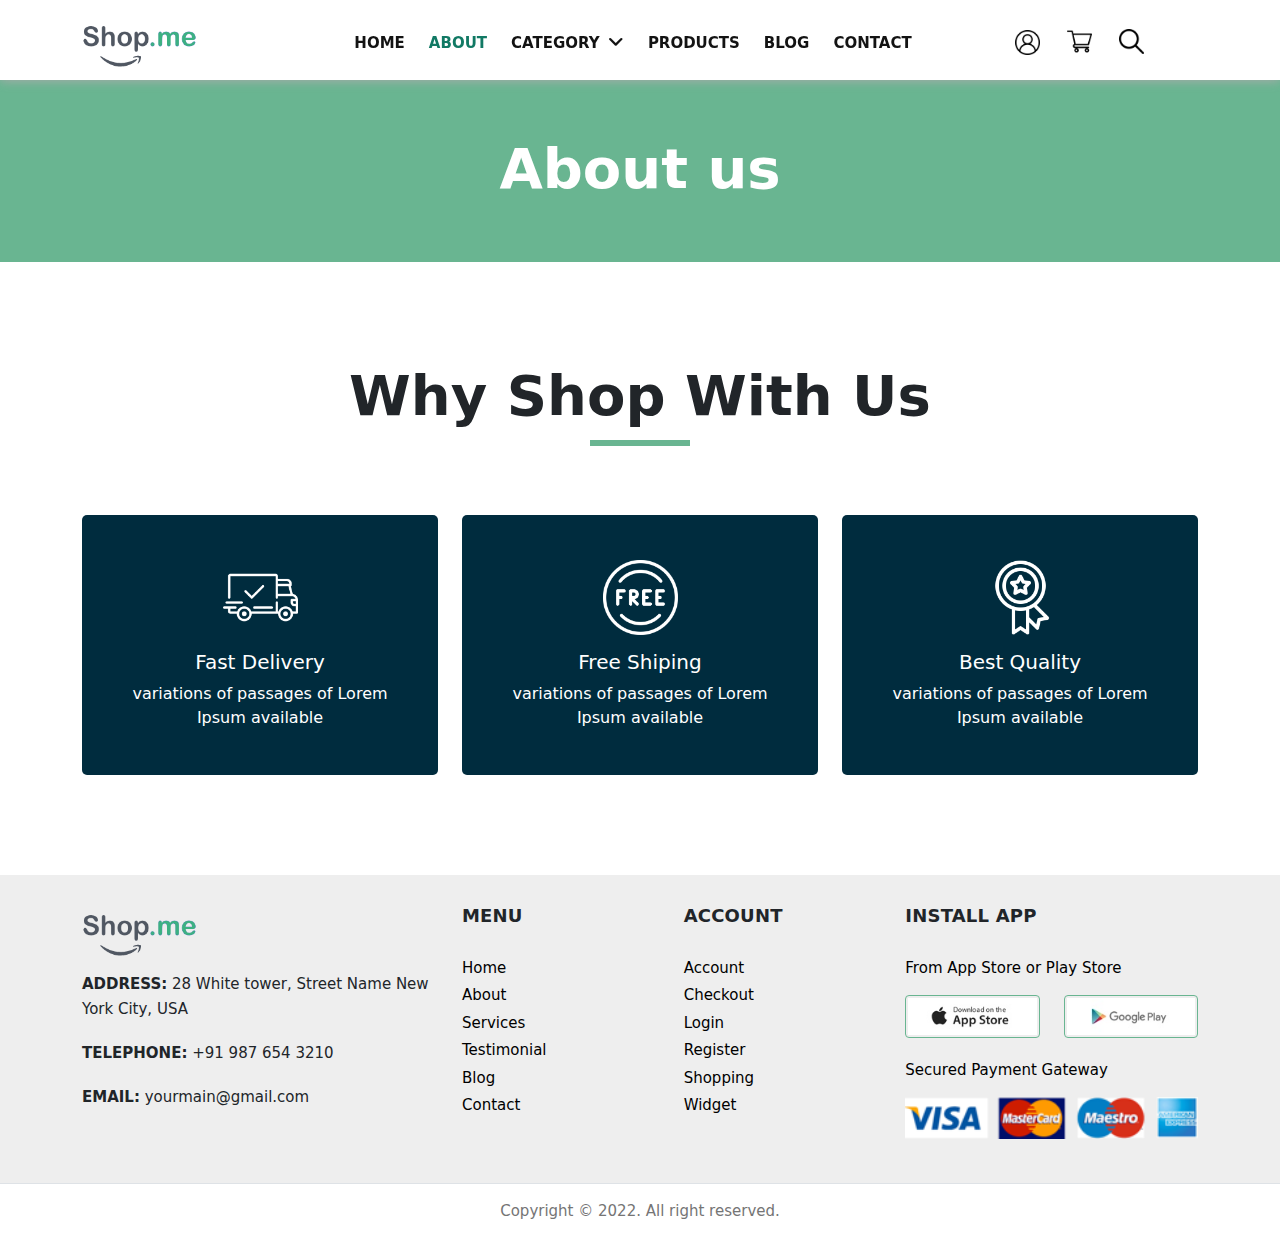
==== commit d8b72f33: "changes" ====
--- a/about.html
+++ b/about.html
@@ -103,7 +103,7 @@
            			 <div class="register-popup-section" style="display: none;">
                     <div class="close-login-register-popup boadytext4">X</div>
                     <div class="login-register-popup-right-logo pb-3">
-                    <a href="https://arsenal.reeble.io/arsenal_digital">    <img src="/arsenal_digital/assets/img/web/logo-white-1.png"></a>
+                    <!-- <a href="https://arsenal.reeble.io/arsenal_digital">    <img src="/arsenal_digital/assets/img/web/logo-white-1.png"></a> -->
                     </div>
                     <div class="boadytext4 highlight-primary pb-3 text-center"></div>
                     <div class="boadytext4 text-center pb-4 text-center">Create an account</div>
@@ -156,17 +156,17 @@
           <a href="about.html" class="active">About</a>
         </li>
         <li>
-          <a href="#!">Category</a>
-          <ul class="p-0 navbar-dropdown">
+          <a class="category-angle" href="#!">Category <span><i class="fa-solid fa-angle-down" style="padding-left: 3px;font-size: 18px;"></i></span></a>
+          <ul class="p-4 navbar-dropdown">
             <li>
-              <a href="#!">Mens</a>
+              <a href="category.html" class="mens-drop">Mens</a>
             </li>
             <li>
-              <a href="#!">Womens</a>
+              <a href="category.html" class="mens-drop">Womens</a>
             </li>
-            <li>
-              <a href="#!">Kids</a>
-            </li>
+            <!-- <li>
+              <a href="#!" class="mens-drop">Kids</a>
+            </li> -->
           </ul>
         </li>
         <li>
--- a/style.css
+++ b/style.css
@@ -320,6 +320,7 @@
      background: #fff;
      box-shadow: 0 0 35px 0 rgba(0,0,0,0.25);
 }
+
 
 .additional{
     display: flex;
@@ -789,6 +790,7 @@
 padding: 10px;
 position: relative;
 border-radius: 20px;
+margin-bottom: 15px;
 }
 .product-image img{
     width: 100%;
@@ -809,6 +811,7 @@
 }
 .stars img{
     padding-right: 4px;
+    width: 20px!important;
 }
 .add-to-cart{
     color: var(--primary);
@@ -1044,6 +1047,13 @@
 }
     .hide-on-mobile{
         display: none;
+    }
+    .padding-in-mob{
+        padding-left: 0!important;
+        padding-right: 0!important;
+    }
+    .navbar-dropdown{
+        left: 50px;
     }
     .search-box{
         display: none;
@@ -1258,7 +1268,80 @@
 
 
 .hide-on-desktop{display: none;}
-
-
-
-
+.owl-carousel.owl-theme .owl-nav button.owl-next:focus-visited, .owl-carousel.owl-theme .owl-nav button.owl-prev:focus-visited,
+.owl-carousel.owl-theme .owl-nav button.owl-next:visited, .owl-carousel.owl-theme .owl-nav button.owl-prev:visited,
+.owl-carousel.owl-theme .owl-nav button.owl-next:focus, .owl-carousel.owl-theme .owl-nav button.owl-prev:focus,
+.owl-carousel.owl-theme .owl-nav button.owl-next:active, .owl-carousel.owl-theme .owl-nav button.owl-prev:active{
+  background-color: #DCDCDC;
+  border:0px;
+  outline: 0px;
+}
+
+.owl-carousel.owl-theme .owl-nav button.owl-next:hover, .owl-carousel.owl-theme .owl-nav button.owl-prev:hover{
+  background-color: #BEBEBE;
+}
+
+.owl-carousel .owl-nav button.owl-next, .owl-carousel .owl-nav button.owl-prev {
+    position: absolute;
+    width: 32px;
+    height: 32px;
+    background: transparent;
+    bottom: 53%;
+    text-indent: -9999px;
+    border-radius: 50%;
+}
+
+.section-home-one .owl-carousel .owl-nav button.owl-next.disabled, .section-home-one .owl-carousel .owl-nav button.owl-prev.disabled,
+.owl-carousel .owl-nav button.owl-next.disabled, .owl-carousel .owl-nav button.owl-prev.disabled{
+  display: none;
+}
+.owl-carousel.owl-theme .owl-nav button.owl-prev {
+  background: url(assets/img/carousel-prev.png) no-repeat;
+  background-position: center;
+  left: -4%;
+  background-size: 11px;
+}
+.owl-carousel.owl-theme .owl-nav button.owl-next {
+  background: url(assets/img/carousel-next.png) no-repeat;
+  background-position: center;
+  right: -4%;
+  background-size: 11px;
+}
+.owl-theme .owl-dots{bottom: 0px;}
+.owl-stage{
+    padding: 20px 0;
+    padding-left: 10px!important;
+}
+.carousel-control-prev{
+    position: absolute!important;
+    left: -120px!important;
+}
+.carousel-control-next{
+     position: absolute!important;
+    right: -120px!important;
+}
+.carousel-control-prev-icon{
+    background:url(assets/img/carousel-prev.png) no-repeat!important;
+    background-position: center!important;
+/*  left: -4%;*/
+  background-size: 11px!important;
+}
+.carousel-control-next-icon{
+    background: url(assets/img/carousel-next.png) no-repeat!important;
+    background-position: center!important;
+/*  right: -4%;*/
+  background-size: 11px!important;
+}
+@media only screen and (max-width: 800px) {
+    .carousel-control-prev{
+    position: absolute!important;
+    left: 0px!important;
+}
+.carousel-control-next{
+     position: absolute!important;
+    right: 0px!important;
+}
+.info h1{
+    font-size: 50px;
+}
+}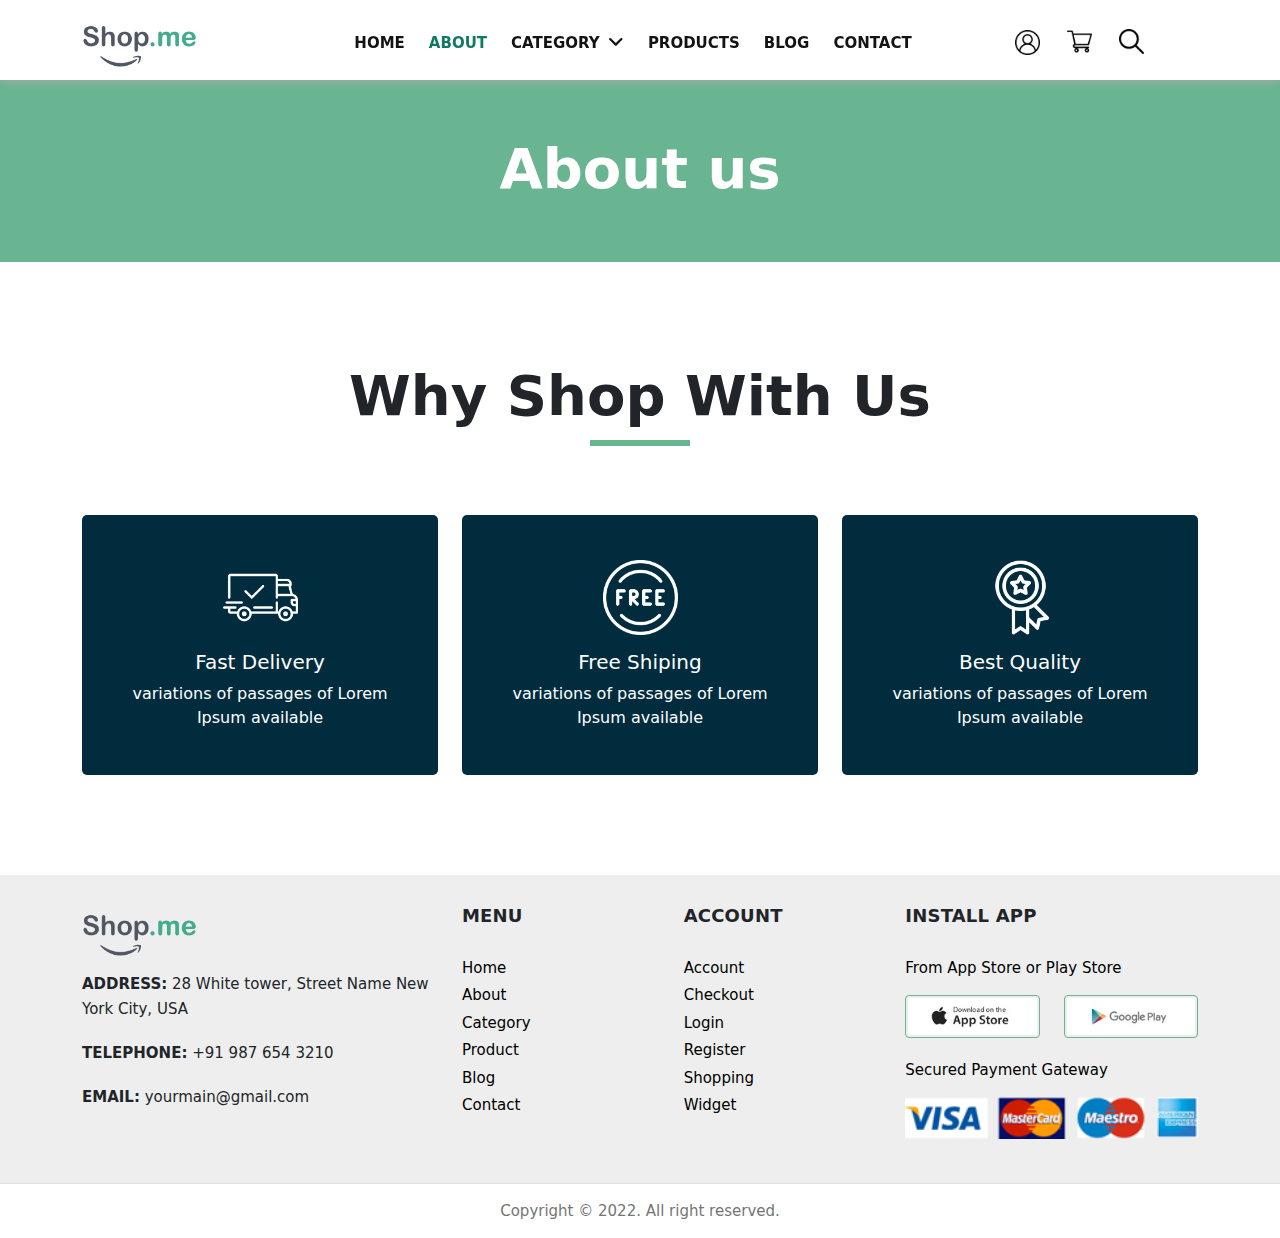
==== commit ced5d692: "new" ====
--- a/about.html
+++ b/about.html
@@ -285,52 +285,52 @@
 		</div>
 </section>
 <footer>
-	<div class="container">
-		<div class="row mb-4">
-			<div class="col-md-4">
-				<div>
-				<div class="logo-footer">
-					<a href="#!">
-						<img class="mt-1 mb-3" src="assets/img/logo.png">
-					</a>
-				</div>
-				<div class="footer-info">
-					<p>
-						<strong>ADDRESS:</strong>
-						 28 White tower, Street Name New York City, USA
-					</p>
-					<p>
-						<strong>TELEPHONE:</strong>
-						 +91 987 654 3210
-					</p>
-					<p>
-						<strong>EMAIL:</strong>
-						 yourmain@gmail.com
-					</p>
-				</div>
-			</div>
-			</div>
-			<div class="col-md-8">
-				<div class="row">
-					<div class="col-md-7">
-						<div class="row">
-							<div class="col-md-6 col-sm-6 col-6">
-								<div class="widget_menu">
-									<h3>MENU</h3>
-									<ul>
-                           <li><a href="#">Home</a></li>
-                           <li><a href="#">About</a></li>
-                           <li><a href="#">Services</a></li>
-                           <li><a href="#">Testimonial</a></li>
-                           <li><a href="#">Blog</a></li>
-                           <li><a href="#">Contact</a></li>
+    <div class="container">
+        <div class="row mb-4">
+            <div class="col-md-4">
+                <div>
+                <div class="logo-footer">
+                    <a href="#!">
+                        <img class="mt-1 mb-3" src="assets/img/logo.png">
+                    </a>
+                </div>
+                <div class="footer-info">
+                    <p>
+                        <strong>ADDRESS:</strong>
+                         28 White tower, Street Name New York City, USA
+                    </p>
+                    <p>
+                        <strong>TELEPHONE:</strong>
+                         +91 987 654 3210
+                    </p>
+                    <p>
+                        <strong>EMAIL:</strong>
+                         yourmain@gmail.com
+                    </p>
+                </div>
+            </div>
+            </div>
+            <div class="col-md-8">
+                <div class="row">
+                    <div class="col-md-7">
+                        <div class="row">
+                            <div class="col-md-6 col-sm-6 col-6">
+                                <div class="widget_menu">
+                                    <h3>MENU</h3>
+                                    <ul>
+                           <li><a href="index.html">Home</a></li>
+                           <li><a href="about.html">About</a></li>
+                           <li><a href="category.html">Category</a></li>
+                           <li><a href="product.html">Product</a></li>
+                           <li><a href="blog.html">Blog</a></li>
+                           <li><a href="contact.html">Contact</a></li>
                         </ul>
-								</div>
-							</div>
-							<div class="col-md-6 col-sm-6 col-6">
-								<div class="widget_menu">
-									<h3>ACCOUNT</h3>
-									<ul>
+                                </div>
+                            </div>
+                            <div class="col-md-6 col-sm-6 col-6">
+                                <div class="widget_menu">
+                                    <h3>ACCOUNT</h3>
+                                    <ul>
                            <li><a href="#">Account</a></li>
                            <li><a href="#">Checkout</a></li>
                            <li><a href="#">Login</a></li>
@@ -338,53 +338,53 @@
                            <li><a href="#">Shopping</a></li>
                            <li><a href="#">Widget</a></li>
                         </ul>
-								</div>
-							</div>
-						</div>
-					</div>
-					<div class="col-md-5">
-						<div class="install-detail">
-									<h3>INSTALL APP</h3>
-									<p>From App Store or Play Store</p>
-									<div class="row pt-3 ">
-										<div class="col-md-6">
-											<div class="platform">
-												<a href="#!">
-												<img src= "assets/img/app.jpg">
-												</a>
-											</div>
-										</div>
-										<div class="col-md-6">
-											<div class="platform">
-												<a href="#!">
-												<img src= "assets/img/play.jpg">
-											</a>
-											</div>
-										</div>
-										<div class="payment-detail pt-3">
-										<p>Secured Payment Gateway</p>
-										<div class="row pt-3">
-											<div class="col-md-12">
-												<div class="payment-img">
-													<a href="#!">
-														<img src="assets/img/pay/pay.png" width="100%">
-													</a>
-												</div>
-											</div>
-											<!-- <div class="col-md-3"></div>
-											<div class="col-md-3"></div>
-											<div class="col-md-3"></div> -->
-										</div>
-									</div>
-									</div>
-								</div>
-					</div>
-
-				 </div>
-			</div>
-
-		</div>
-	</div>
+                                </div>
+                            </div>
+                        </div>
+                    </div>
+                    <div class="col-md-5">
+                        <div class="install-detail">
+                                    <h3>INSTALL APP</h3>
+                                    <p>From App Store or Play Store</p>
+                                    <div class="row pt-3 ">
+                                        <div class="col-md-6">
+                                            <div class="platform">
+                                                <a href="#!">
+                                                <img src= "assets/img/app.jpg">
+                                                </a>
+                                            </div>
+                                        </div>
+                                        <div class="col-md-6">
+                                            <div class="platform">
+                                                <a href="#!">
+                                                <img src= "assets/img/play.jpg">
+                                            </a>
+                                            </div>
+                                        </div>
+                                        <div class="payment-detail pt-3">
+                                        <p>Secured Payment Gateway</p>
+                                        <div class="row pt-3">
+                                            <div class="col-md-12">
+                                                <div class="payment-img">
+                                                    <a href="#!">
+                                                        <img src="assets/img/pay/pay.png" width="100%">
+                                                    </a>
+                                                </div>
+                                            </div>
+                                            <!-- <div class="col-md-3"></div>
+                                            <div class="col-md-3"></div>
+                                            <div class="col-md-3"></div> -->
+                                        </div>
+                                    </div>
+                                    </div>
+                                </div>
+                    </div>
+
+                 </div>
+            </div>
+
+        </div>
+    </div>
 </footer>
 <section class="copyright">
 <div class="cpy_ footer-strip text-center py-3 border-top positon-absolute bottom-0">
